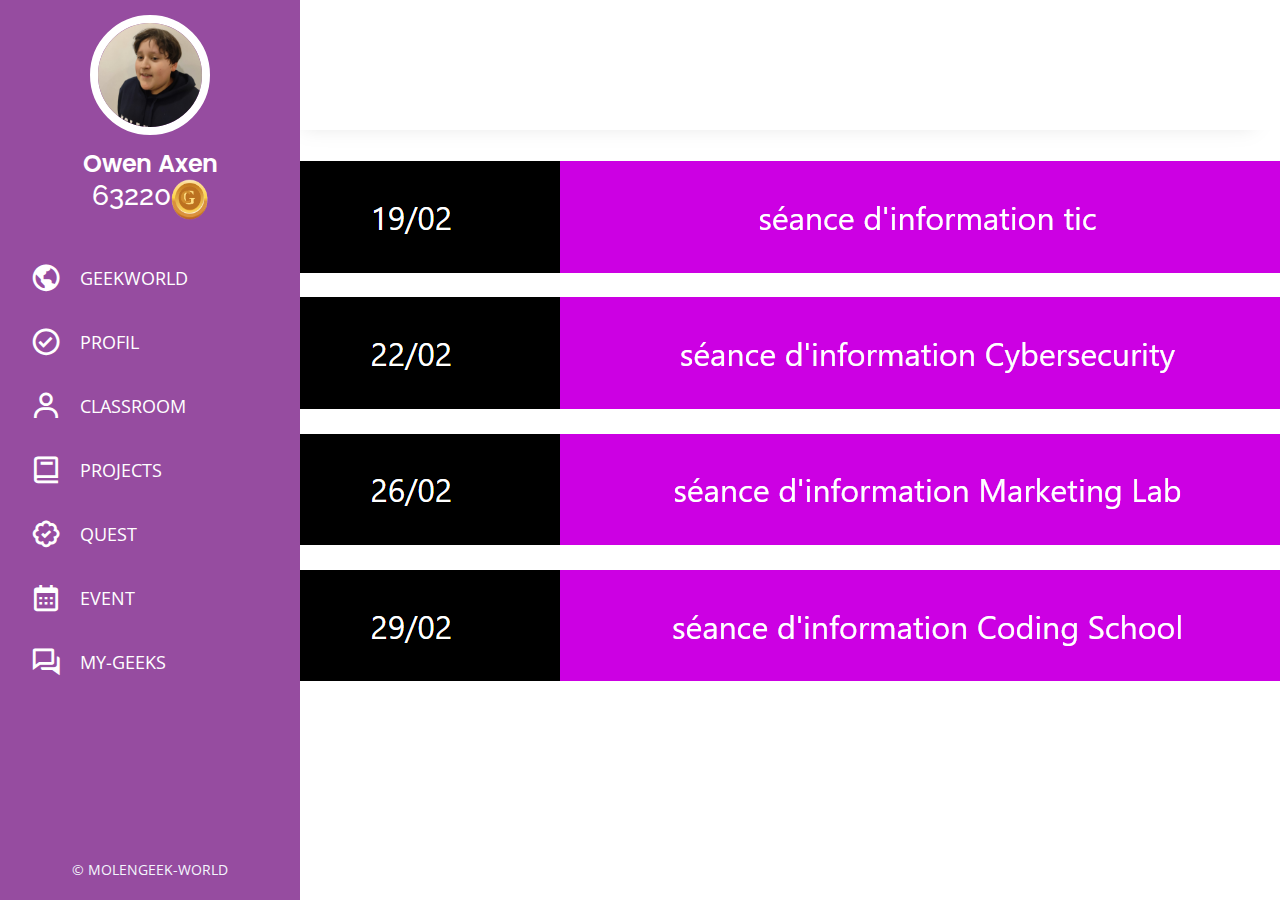
==== event.html @ 2177eca3 "first commit" ====
<!DOCTYPE html>
<html lang="en">

<head>
  <meta charset="utf-8">
  <meta content="width=device-width, initial-scale=1.0" name="viewport">

  <title>GEEKWORLD PROJECT TEMPLATE</title>
  <meta content="" name="description">
  <meta content="" name="keywords">

  <!-- Favicons -->
  <link href="assets/img/favicon.png" rel="icon">
  <link href="assets/img/apple-touch-icon.png" rel="apple-touch-icon">

  <!-- Google Fonts -->
  <link href="https://fonts.googleapis.com/css?family=Open+Sans:300,300i,400,400i,600,600i,700,700i|Raleway:300,300i,400,400i,500,500i,600,600i,700,700i|Poppins:300,300i,400,400i,500,500i,600,600i,700,700i" rel="stylesheet">

  <!-- Vendor CSS Files -->
  <link href="assets/vendor/aos/aos.css" rel="stylesheet">
  <link href="assets/vendor/bootstrap/css/bootstrap.min.css" rel="stylesheet">
  <link href="assets/vendor/bootstrap-icons/bootstrap-icons.css" rel="stylesheet">
  <link href="assets/vendor/boxicons/css/boxicons.min.css" rel="stylesheet">
  <link href="assets/vendor/glightbox/css/glightbox.min.css" rel="stylesheet">
  <link href="assets/vendor/swiper/swiper-bundle.min.css" rel="stylesheet">

  <!-- Template Main CSS File -->
  <link href="assets/css/style.css" rel="stylesheet">


</head>

<body>

  <!-- ======= Mobile nav toggle button ======= -->
  <i class="bi bi-list mobile-nav-toggle d-xl-none"></i>

  <!-- ======= Header ======= -->
  <header id="header">
    <div class="d-flex flex-column">

      <div class="profile">
        <img src="assets/img/profile-img.jpg" alt="" class="img-fluid rounded-circle">
        <h1 class="text-light"><a href="index.html">Owen Axen</a></h1>
        <div class="">
          <div style="display: flex; justify-content: center;">
            <h3>63220</h3>
                <img src="./assets/img/coin.png" id="coins" alt="">
          </div>
         
          <!-- <a href="#" class="facebook"><i class="bx bxl-facebook"></i></a>
          <a href="#" class="instagram"><i class="bx bxl-instagram"></i></a>
          <a href="#" class="google-plus"><i class="bx bxl-skype"></i></a>
          <a href="#" class="linkedin"><i class="bx bxl-linkedin"></i></a> -->
        </div>
      </div>

      <nav id="navbar" class="nav-menu navbar">
        <ul>
          <li><a href="./index.html" class="nav-link scrollto"><i class="bx bx-world"></i> <span>GEEKWORLD</span></a></li>
            <li><a href="./profile.html" class="nav-link scrollto"><i class="bx bx-check-circle"></i><span>PROFIL</span></a></li>
            <li><a href="./class.html" class="nav-link scrollto"><i class="bx bx-user"></i> <span>CLASSROOM</span></a></li>
            <li><a href="./project.html" class="nav-link scrollto"><i class="bx bx-book"></i> <span>PROJECTS</span></a></li>
            <li><a href="./quest.html" class="nav-link scrollto"><i class="bx bx-badge-check"></i> <span>QUEST</span></a></li>
            <li><a href="./event.html" class="nav-link scrollto"><i class="bx bx-calendar"></i> <span>EVENT</span></a></li>
            <li><a href="./my-geek.html" class="nav-link scrollto"><i class="bx bx-conversation"></i> <span>MY-GEEKS</span></a></li>
          </ul>
      </nav><!-- .nav-menu -->
    </div>
  </header><!-- End Header -->

<main class="main geekworld" style="margin-top: 130px;">
<img style="padding-left: 130px; margin-left: 130px;" src="./assets/img/event.jpg" alt="">
</main>


  <footer id="footer">
    <div class="container">
      <div class="copyright">
        &copy; MOLENGEEK-WORLD <strong><span></span></strong>
      </div>
      <div class="credits">
      
      </div>
    </div>
  </footer><!-- End  Footer

  <a href="#" class="back-to-top d-flex align-items-center justify-content-center"><i class="bi bi-arrow-up-short"></i></a>

  <!-- Vendor JS Files -->
  <script src="assets/vendor/purecounter/purecounter_vanilla.js"></script>
  <script src="assets/vendor/aos/aos.js"></script>
  <script src="assets/vendor/bootstrap/js/bootstrap.bundle.min.js"></script>
  <script src="assets/vendor/glightbox/js/glightbox.min.js"></script>
  <script src="assets/vendor/isotope-layout/isotope.pkgd.min.js"></script>
  <script src="assets/vendor/swiper/swiper-bundle.min.js"></script>
  <script src="assets/vendor/typed.js/typed.umd.js"></script>
  <script src="assets/vendor/waypoints/noframework.waypoints.js"></script>
  <script src="assets/vendor/php-email-form/validate.js"></script>

  <!-- Template Main JS File -->
  <script src="assets/js/main.js"></script>

</body>

</html>
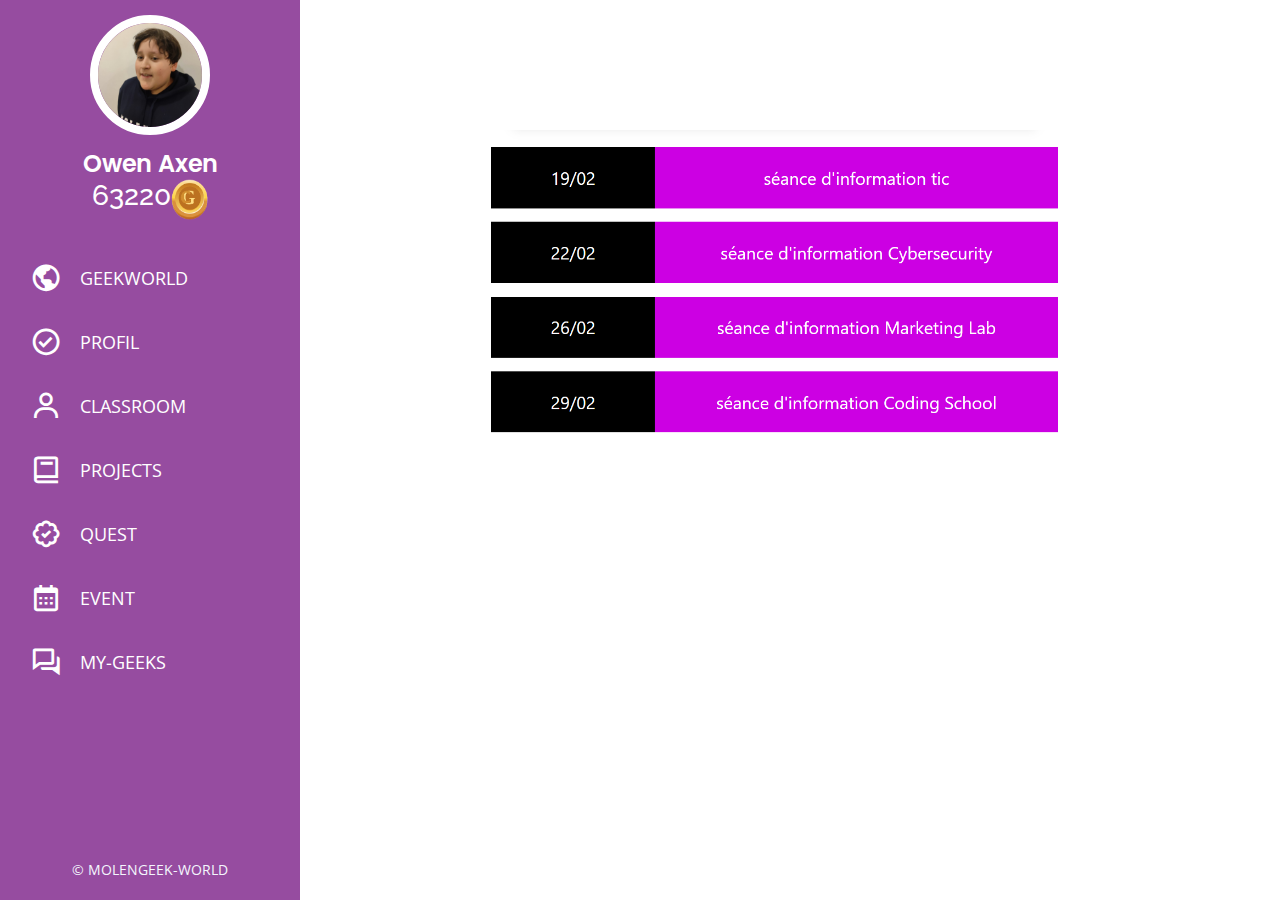
==== commit 2f209757: "first commit" ====
--- a/event.html
+++ b/event.html
@@ -70,7 +70,7 @@
   </header><!-- End Header -->
 
 <main class="main geekworld" style="margin-top: 130px;">
-<img style="padding-left: 130px; margin-left: 130px;" src="./assets/img/event.jpg" alt="">
+<img style="padding-left: 130px; width:90%; margin-left: 130px;" src="./assets/img/event.jpg" alt="">
 </main>
 
 
--- a/assets/css/style.css
+++ b/assets/css/style.css
@@ -1146,11 +1146,10 @@
 }
 
 #classemy{
-  margin-left: 150px;
-  margin-top: 80px;
+  margin-left: 250px;
 }
 
 #classemy img{
-  height: 60%;
-  width: 60%;
+  height: 80%;
+  width: 80%;
 }